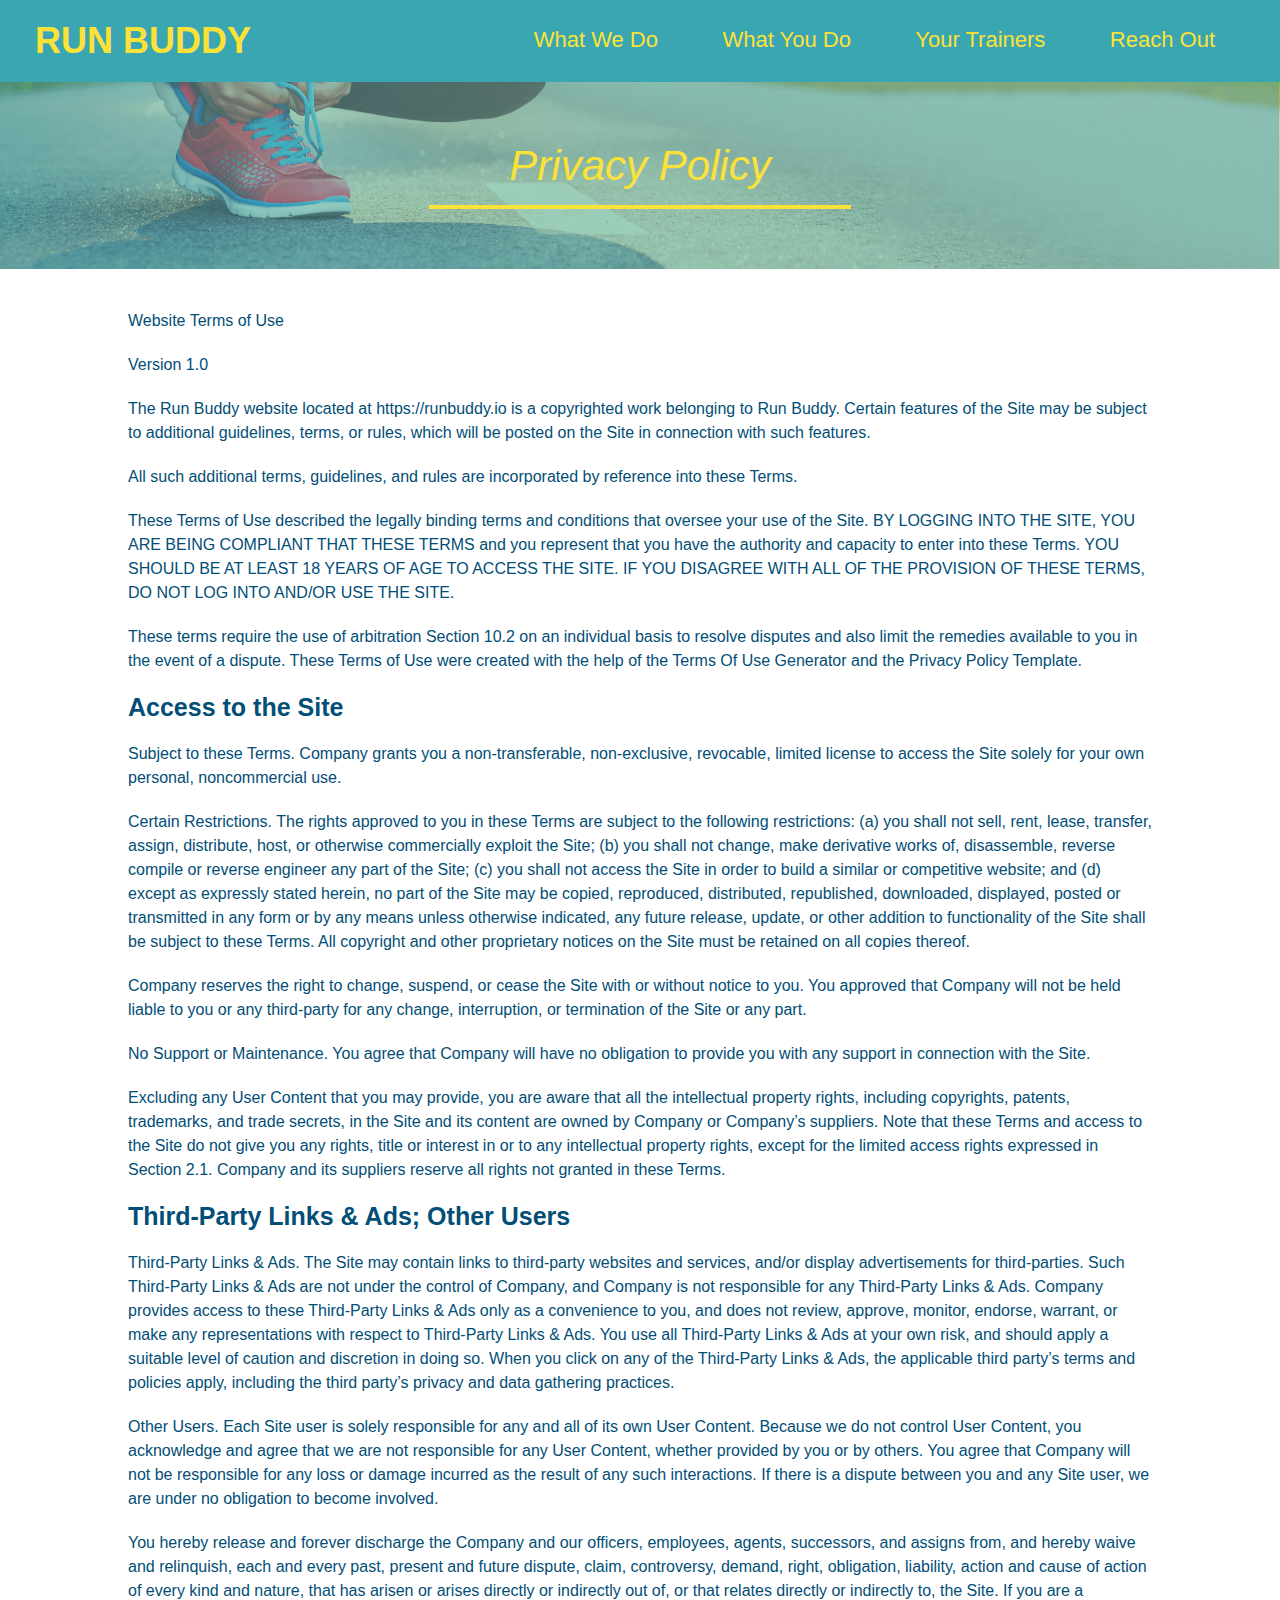
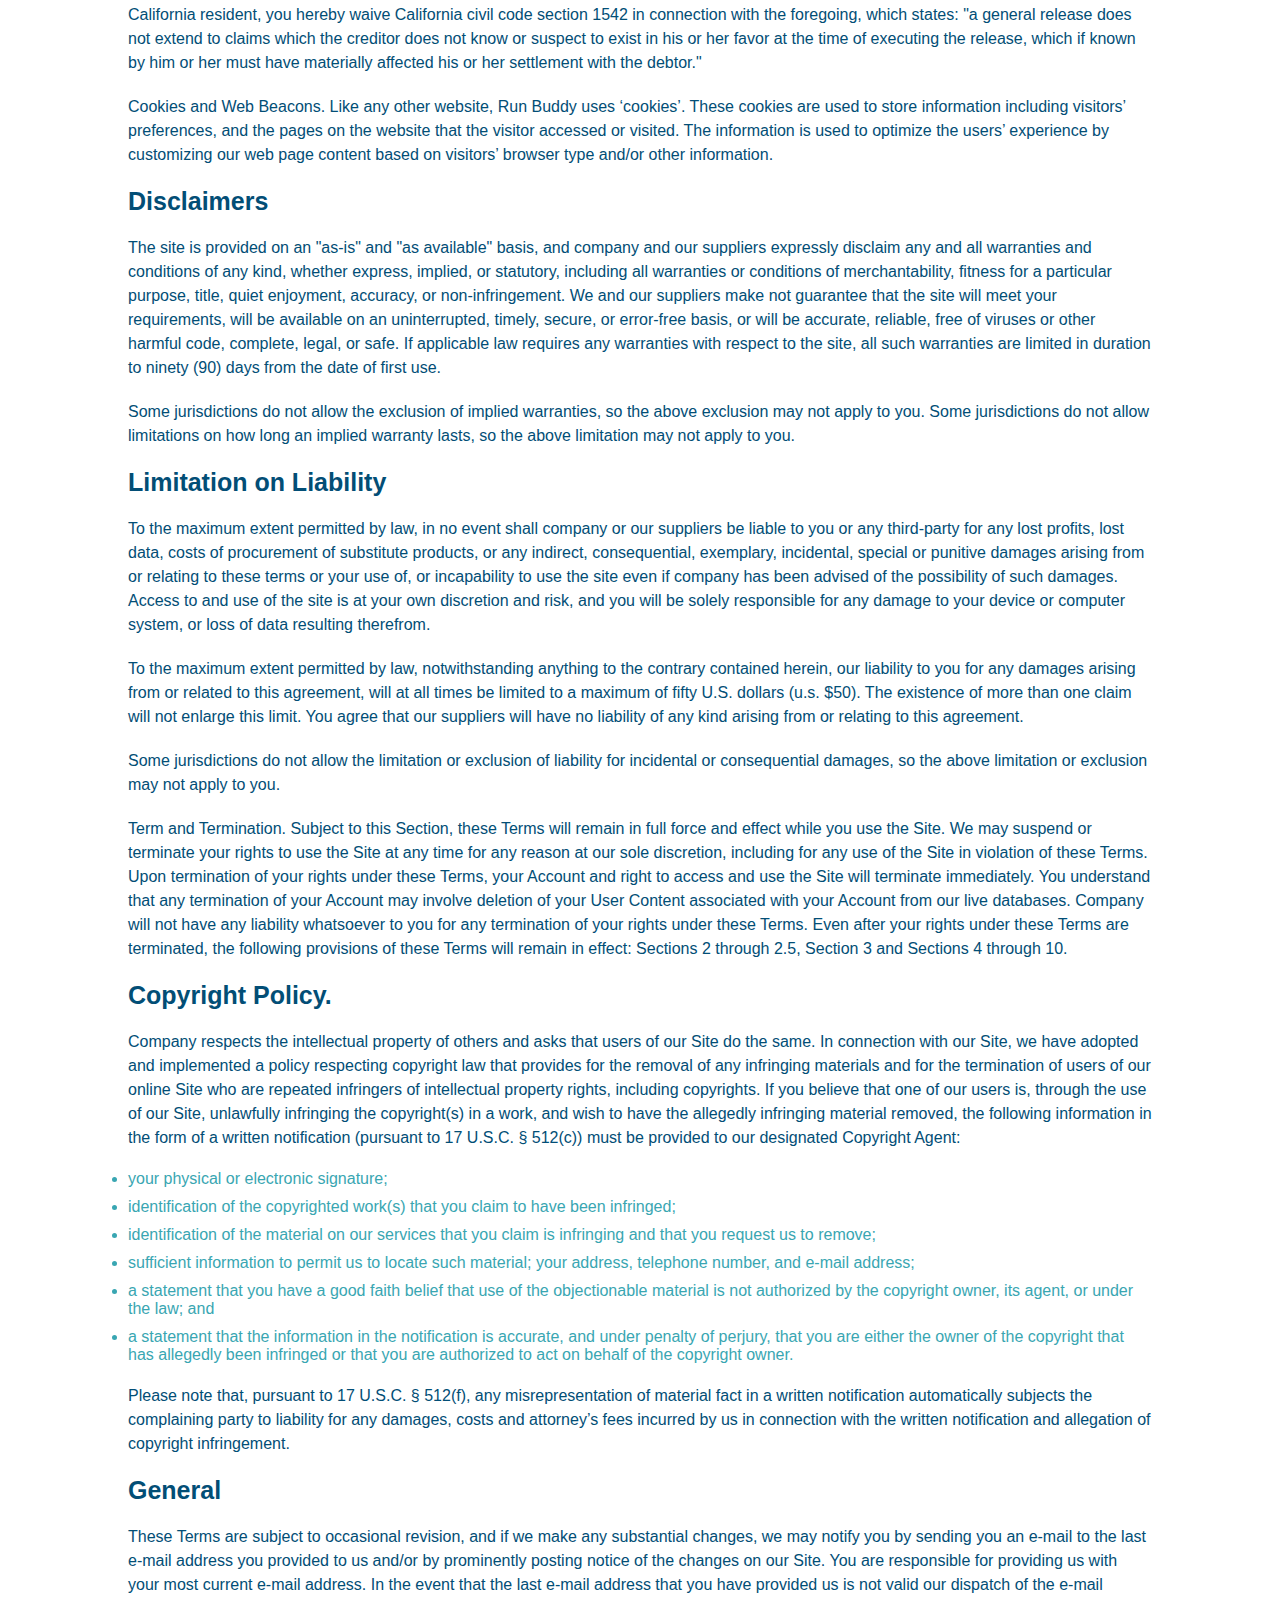
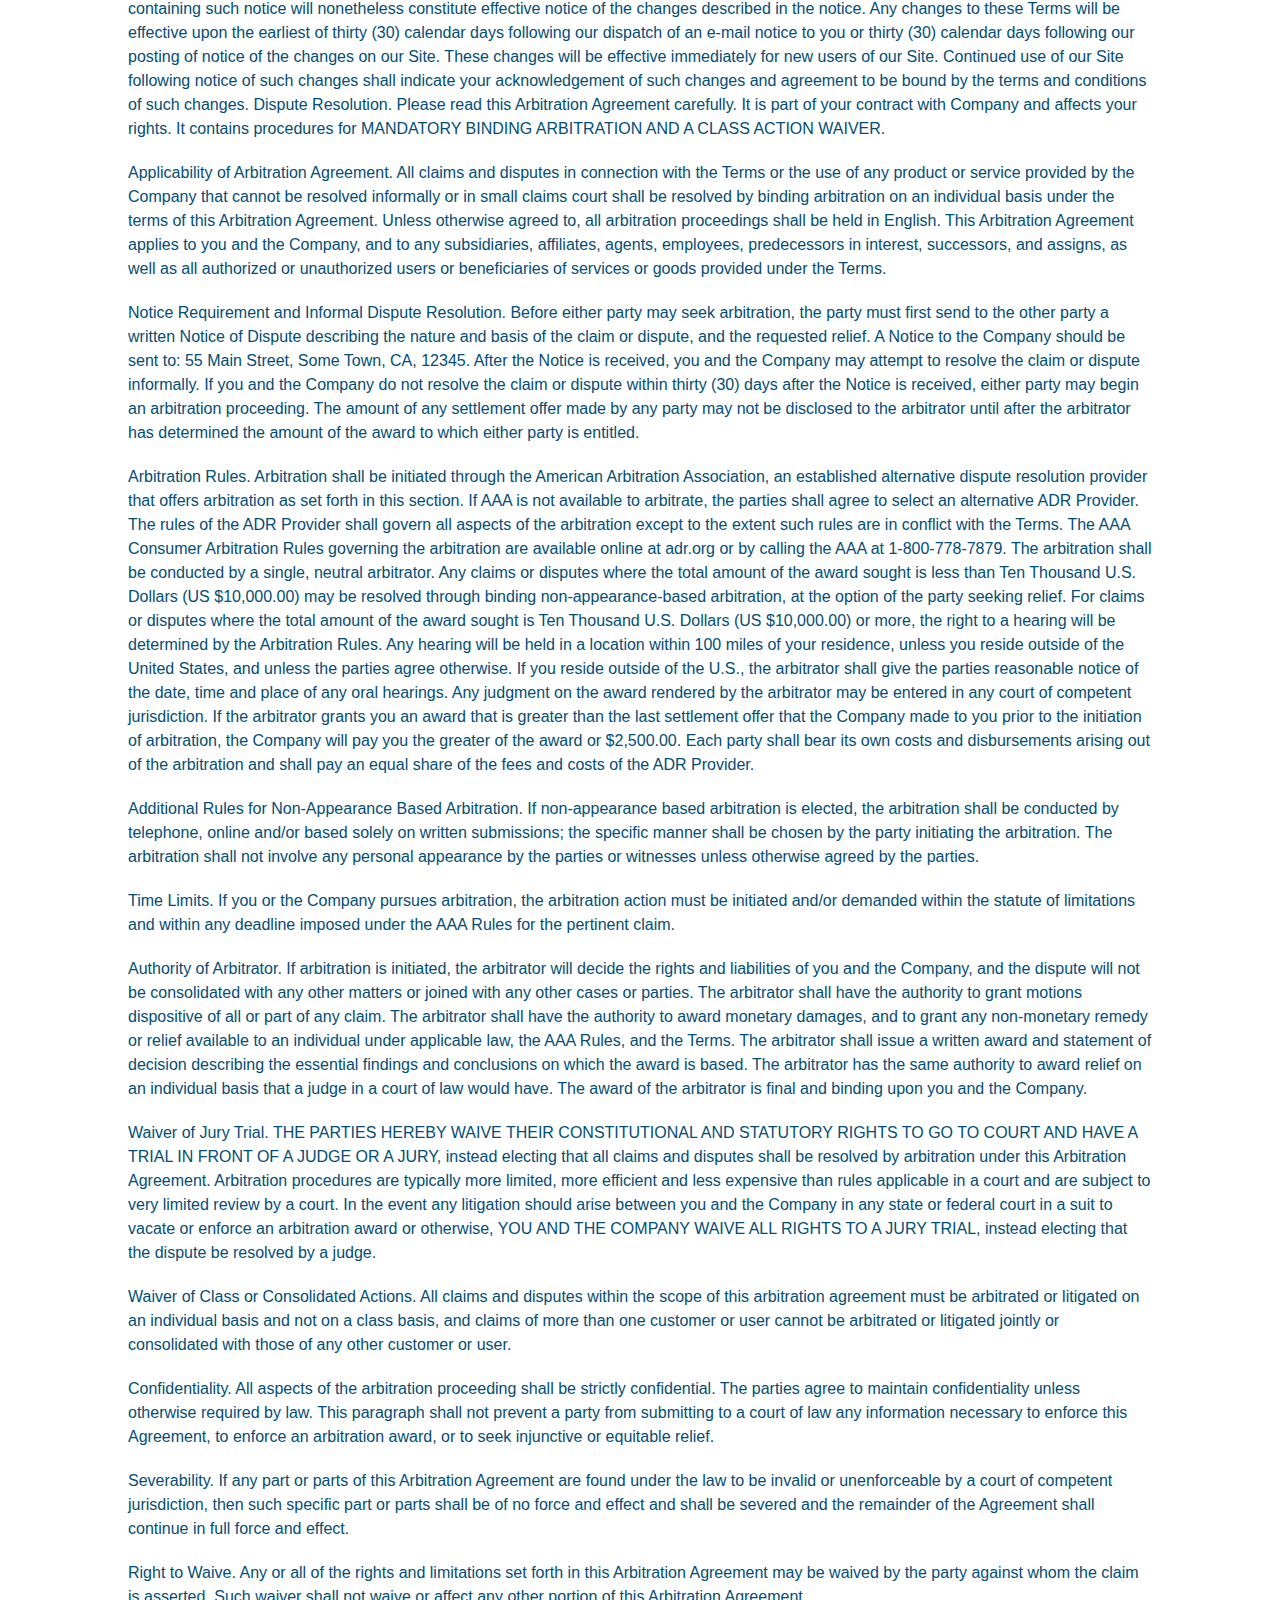
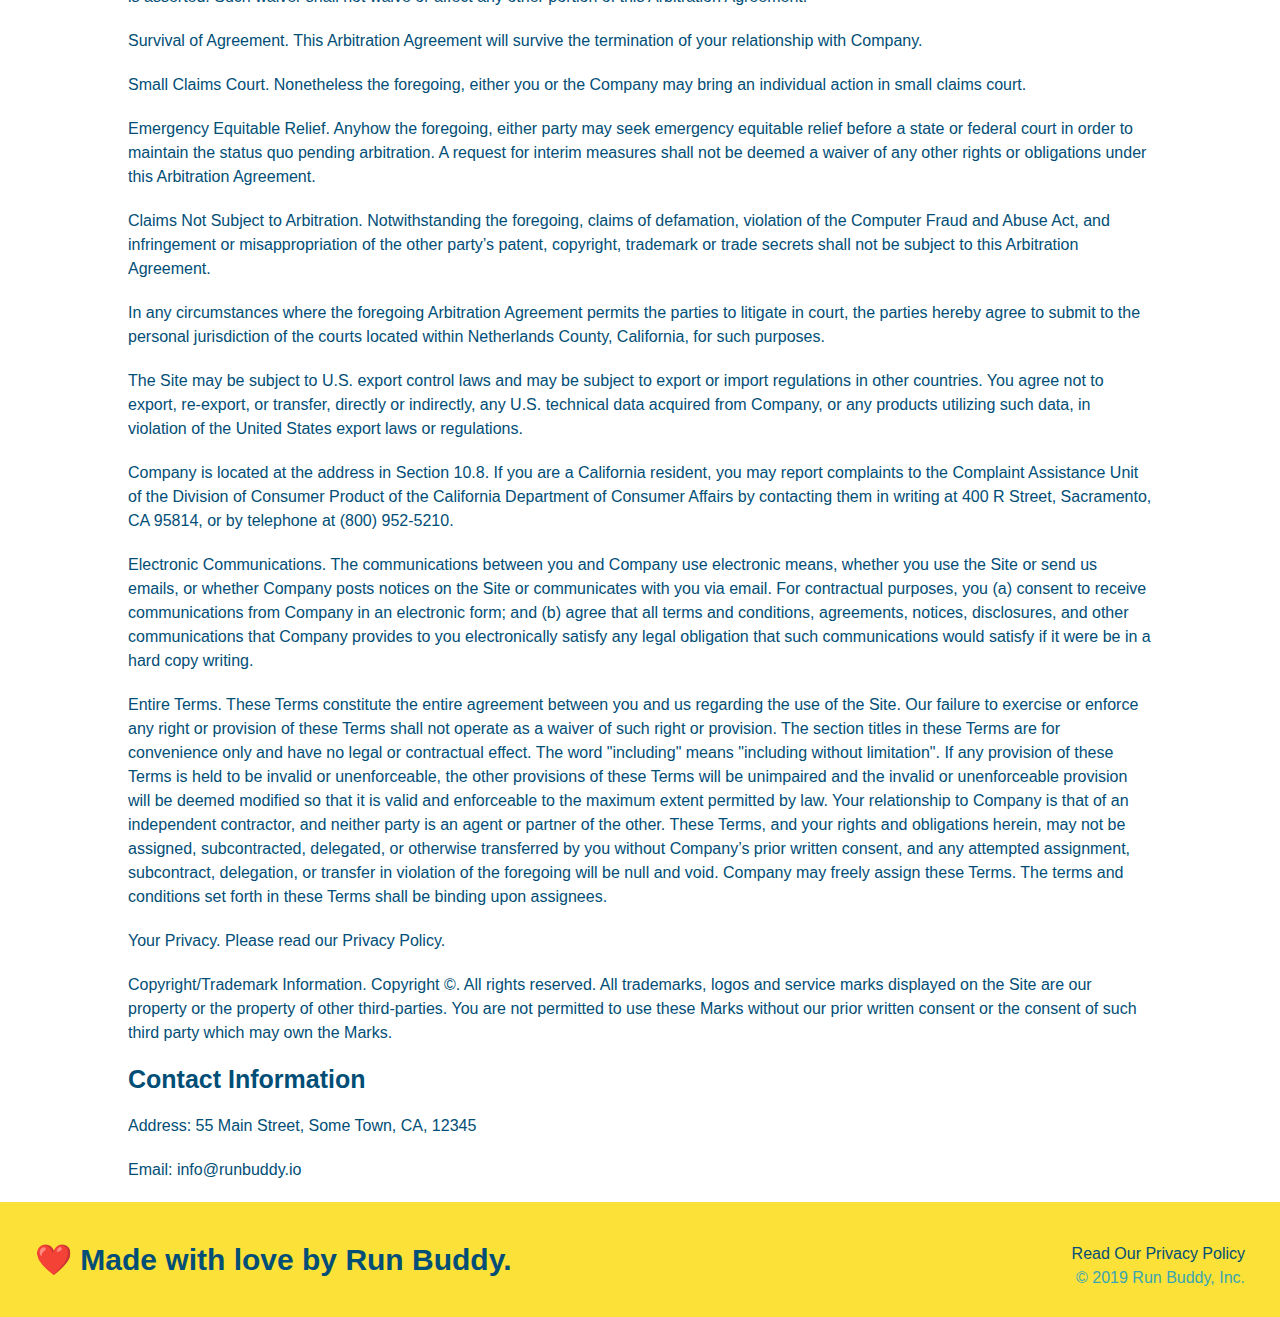
==== privacy-policy.html @ 8c7a0915 "added privacy policy page" ====
<!DOCTYPE html>
<html lang="en">
<head>
    <meta charset="UTF-8">
    <title>Privacy Policy - Run Buddy</title>
    <link rel="stylesheet" href="./assets/css/style.css" />
    <link rel="stylesheet" href="./assets/css/secondary-styles.css" />
</head>
<body>
    <!--navigation-->
    <header>
        <h1>
            <a href="/">RUN BUDDY</a>
        </h1>
        <nav>
            <!--Unordered list element-->
            <ul>
                <!--List item element-->
                <li>
                    <!--Anchor element-->
                    <a href ="./index.html#what-we-do">What We Do</a>
                </li>
                <li>
                    <a href="./index.html#what-you-do">What You Do</a>
                </li>
                <li>
                    <a href="./index.html#your-trainers">Your Trainers</a>
                </li>
                <li>
                    <a href="./index.html#reach-out">Reach Out</a>
                </li>
            </ul>
        </nav>
    </header>
    <section class="hero">
        <h2 class="page-title">
            Privacy Policy
        </h2>
    </section>
    <article class="secondary-content">
        <p>
            Website Terms of Use
          </p>
    
          <p>
            Version 1.0
          </p>
    
          <p>
            The Run Buddy website located at https://runbuddy.io is a copyrighted work belonging to Run Buddy. Certain
            features of the Site may be subject to additional guidelines, terms, or rules, which will be posted on the Site
            in connection with such features.
          </p>
    
          <p>
            All such additional terms, guidelines, and rules are incorporated by reference into these Terms.
          </p>
    
          <p>
            These Terms of Use described the legally binding terms and conditions that oversee your use of the Site. BY
            LOGGING INTO THE SITE, YOU ARE BEING COMPLIANT THAT THESE TERMS and you represent that you have the authority
            and capacity to enter into these Terms. YOU SHOULD BE AT LEAST 18 YEARS OF AGE TO ACCESS THE SITE. IF YOU
            DISAGREE WITH ALL OF THE PROVISION OF THESE TERMS, DO NOT LOG INTO AND/OR USE THE SITE.
          </p>
    
          <p>
            These terms require the use of arbitration Section 10.2 on an individual basis to resolve disputes and also
            limit the remedies available to you in the event of a dispute. These Terms of Use were created with the help of
            the Terms Of Use Generator and the Privacy Policy Template.
          </p>
    
          <h3>
            Access to the Site
          </h3>
    
          <p>
            Subject to these Terms. Company grants you a non-transferable, non-exclusive, revocable, limited license to
            access the Site solely for your own personal, noncommercial use.
          </p>
    
          <p>
            Certain Restrictions. The rights approved to you in these Terms are subject to the following restrictions: (a)
            you shall not sell, rent, lease, transfer, assign, distribute, host, or otherwise commercially exploit the Site;
            (b) you shall not change, make derivative works of, disassemble, reverse compile or reverse engineer any part of
            the Site; (c) you shall not access the Site in order to build a similar or competitive website; and (d) except
            as expressly stated herein, no part of the Site may be copied, reproduced, distributed, republished, downloaded,
            displayed, posted or transmitted in any form or by any means unless otherwise indicated, any future release,
            update, or other addition to functionality of the Site shall be subject to these Terms. All copyright and other
            proprietary notices on the Site must be retained on all copies thereof.
          </p>
    
          <p>
            Company reserves the right to change, suspend, or cease the Site with or without notice to you. You approved
            that Company will not be held liable to you or any third-party for any change, interruption, or termination of
            the Site or any part.
          </p>
    
          <p>
            No Support or Maintenance. You agree that Company will have no obligation to provide you with any support in
            connection with the Site.
          </p>
    
          <p>
            Excluding any User Content that you may provide, you are aware that all the intellectual property rights,
            including copyrights, patents, trademarks, and trade secrets, in the Site and its content are owned by Company
            or Company’s suppliers. Note that these Terms and access to the Site do not give you any rights, title or
            interest in or to any intellectual property rights, except for the limited access rights expressed in Section
            2.1. Company and its suppliers reserve all rights not granted in these Terms.
          </p>
    
          <h3>
            Third-Party Links & Ads; Other Users
          </h3>
    
          <p>
            Third-Party Links & Ads. The Site may contain links to third-party websites and services, and/or display
            advertisements for third-parties. Such Third-Party Links & Ads are not under the control of Company, and Company
            is not responsible for any Third-Party Links & Ads. Company provides access to these Third-Party Links & Ads
            only as a convenience to you, and does not review, approve, monitor, endorse, warrant, or make any
            representations with respect to Third-Party Links & Ads. You use all Third-Party Links & Ads at your own risk,
            and should apply a suitable level of caution and discretion in doing so. When you click on any of the
            Third-Party Links & Ads, the applicable third party’s terms and policies apply, including the third party’s
            privacy and data gathering practices.
          </p>
    
          <p>
            Other Users. Each Site user is solely responsible for any and all of its own User Content. Because we do not
            control User Content, you acknowledge and agree that we are not responsible for any User Content, whether
            provided by you or by others. You agree that Company will not be responsible for any loss or damage incurred as
            the result of any such interactions. If there is a dispute between you and any Site user, we are under no
            obligation to become involved.
          </p>
    
          <p>
            You hereby release and forever discharge the Company and our officers, employees, agents, successors, and
            assigns from, and hereby waive and relinquish, each and every past, present and future dispute, claim,
            controversy, demand, right, obligation, liability, action and cause of action of every kind and nature, that has
            arisen or arises directly or indirectly out of, or that relates directly or indirectly to, the Site. If you are
            a California resident, you hereby waive California civil code section 1542 in connection with the foregoing,
            which states: "a general release does not extend to claims which the creditor does not know or suspect to exist
            in his or her favor at the time of executing the release, which if known by him or her must have materially
            affected his or her settlement with the debtor."
          </p>
    
          <p>
            Cookies and Web Beacons. Like any other website, Run Buddy uses ‘cookies’. These cookies are used to store
            information including visitors’ preferences, and the pages on the website that the visitor accessed or visited.
            The information is used to optimize the users’ experience by customizing our web page content based on visitors’
            browser type and/or other information.
          </p>
    
          <h3>
            Disclaimers
          </h3>
    
          <p>
            The site is provided on an "as-is" and "as available" basis, and company and our suppliers expressly disclaim
            any and all warranties and conditions of any kind, whether express, implied, or statutory, including all
            warranties or conditions of merchantability, fitness for a particular purpose, title, quiet enjoyment, accuracy,
            or non-infringement. We and our suppliers make not guarantee that the site will meet your requirements, will be
            available on an uninterrupted, timely, secure, or error-free basis, or will be accurate, reliable, free of
            viruses or other harmful code, complete, legal, or safe. If applicable law requires any warranties with respect
            to the site, all such warranties are limited in duration to ninety (90) days from the date of first use.
          </p>
    
          <p>
            Some jurisdictions do not allow the exclusion of implied warranties, so the above exclusion may not apply to
            you. Some jurisdictions do not allow limitations on how long an implied warranty lasts, so the above limitation
            may not apply to you.
          </p>
    
          <h3>
            Limitation on Liability
          </h3>
    
          <p>
            To the maximum extent permitted by law, in no event shall company or our suppliers be liable to you or any
            third-party for any lost profits, lost data, costs of procurement of substitute products, or any indirect,
            consequential, exemplary, incidental, special or punitive damages arising from or relating to these terms or
            your use of, or incapability to use the site even if company has been advised of the possibility of such
            damages. Access to and use of the site is at your own discretion and risk, and you will be solely responsible
            for any damage to your device or computer system, or loss of data resulting therefrom.
          </p>
    
          <p>
            To the maximum extent permitted by law, notwithstanding anything to the contrary contained herein, our liability
            to you for any damages arising from or related to this agreement, will at all times be limited to a maximum of
            fifty U.S. dollars (u.s. $50). The existence of more than one claim will not enlarge this limit. You agree that
            our suppliers will have no liability of any kind arising from or relating to this agreement.
          </p>
    
          <p>
            Some jurisdictions do not allow the limitation or exclusion of liability for incidental or consequential
            damages, so the above limitation or exclusion may not apply to you.
          </p>
    
          <p>
            Term and Termination. Subject to this Section, these Terms will remain in full force and effect while you use
            the Site. We may suspend or terminate your rights to use the Site at any time for any reason at our sole
            discretion, including for any use of the Site in violation of these Terms. Upon termination of your rights under
            these Terms, your Account and right to access and use the Site will terminate immediately. You understand that
            any termination of your Account may involve deletion of your User Content associated with your Account from our
            live databases. Company will not have any liability whatsoever to you for any termination of your rights under
            these Terms. Even after your rights under these Terms are terminated, the following provisions of these Terms
            will remain in effect: Sections 2 through 2.5, Section 3 and Sections 4 through 10.
          </p>
    
          <h3>
            Copyright Policy.
          </h3>
    
          <p>
            Company respects the intellectual property of others and asks that users of our Site do the same. In connection
            with our Site, we have adopted and implemented a policy respecting copyright law that provides for the removal
            of any infringing materials and for the termination of users of our online Site who are repeated infringers of
            intellectual property rights, including copyrights. If you believe that one of our users is, through the use of
            our Site, unlawfully infringing the copyright(s) in a work, and wish to have the allegedly infringing material
            removed, the following information in the form of a written notification (pursuant to 17 U.S.C. § 512(c)) must
            be provided to our designated Copyright Agent:
          </p>
    
          <ul>
            <li>
              your physical or electronic signature;
            </li>
            <li>
              identification of the copyrighted work(s) that you claim to have been infringed;
            </li>
            <li>
              identification of the material on our services that you claim is infringing and that you request us to remove;
            </li>
            <li>
              sufficient information to permit us to locate such material; your address, telephone number, and e-mail
              address;
            </li>
            <li>
              a statement that you have a good faith belief that use of the objectionable material is not authorized by the
              copyright owner, its agent, or under the law; and
            </li>
            <li>
              a statement that the information in the notification is accurate, and under penalty of perjury, that you are
              either the owner of the copyright that has allegedly been infringed or that you are authorized to act on
              behalf of the copyright owner.
            </li>
          </ul>
    
          <p>
            Please note that, pursuant to 17 U.S.C. § 512(f), any misrepresentation of material fact in a written
            notification automatically subjects the complaining party to liability for any damages, costs and attorney’s
            fees incurred by us in connection with the written notification and allegation of copyright infringement.
          </p>
    
          <h3>
            General
          </h3>
    
          <p>
            These Terms are subject to occasional revision, and if we make any substantial changes, we may notify you by
            sending you an e-mail to the last e-mail address you provided to us and/or by prominently posting notice of the
            changes on our Site. You are responsible for providing us with your most current e-mail address. In the event
            that the last e-mail address that you have provided us is not valid our dispatch of the e-mail containing such
            notice will nonetheless constitute effective notice of the changes described in the notice. Any changes to these
            Terms will be effective upon the earliest of thirty (30) calendar days following our dispatch of an e-mail
            notice to you or thirty (30) calendar days following our posting of notice of the changes on our Site. These
            changes will be effective immediately for new users of our Site. Continued use of our Site following notice of
            such changes shall indicate your acknowledgement of such changes and agreement to be bound by the terms and
            conditions of such changes. Dispute Resolution. Please read this Arbitration Agreement carefully. It is part of
            your contract with Company and affects your rights. It contains procedures for MANDATORY BINDING ARBITRATION AND
            A CLASS ACTION WAIVER.
          </p>
    
          <p>
            Applicability of Arbitration Agreement. All claims and disputes in connection with the Terms or the use of any
            product or service provided by the Company that cannot be resolved informally or in small claims court shall be
            resolved by binding arbitration on an individual basis under the terms of this Arbitration Agreement. Unless
            otherwise agreed to, all arbitration proceedings shall be held in English. This Arbitration Agreement applies to
            you and the Company, and to any subsidiaries, affiliates, agents, employees, predecessors in interest,
            successors, and assigns, as well as all authorized or unauthorized users or beneficiaries of services or goods
            provided under the Terms.
          </p>
    
          <p>
            Notice Requirement and Informal Dispute Resolution. Before either party may seek arbitration, the party must
            first send to the other party a written Notice of Dispute describing the nature and basis of the claim or
            dispute, and the requested relief. A Notice to the Company should be sent to: 55 Main Street, Some Town, CA,
            12345. After the Notice is received, you and the Company may attempt to resolve the claim or dispute informally.
            If you and the Company do not resolve the claim or dispute within thirty (30) days after the Notice is received,
            either party may begin an arbitration proceeding. The amount of any settlement offer made by any party may not
            be disclosed to the arbitrator until after the arbitrator has determined the amount of the award to which either
            party is entitled.
          </p>
    
          <p>
            Arbitration Rules. Arbitration shall be initiated through the American Arbitration Association, an established
            alternative dispute resolution provider that offers arbitration as set forth in this section. If AAA is not
            available to arbitrate, the parties shall agree to select an alternative ADR Provider. The rules of the ADR
            Provider shall govern all aspects of the arbitration except to the extent such rules are in conflict with the
            Terms. The AAA Consumer Arbitration Rules governing the arbitration are available online at adr.org or by
            calling the AAA at 1-800-778-7879. The arbitration shall be conducted by a single, neutral arbitrator. Any
            claims or disputes where the total amount of the award sought is less than Ten Thousand U.S. Dollars (US
            $10,000.00) may be resolved through binding non-appearance-based arbitration, at the option of the party seeking
            relief. For claims or disputes where the total amount of the award sought is Ten Thousand U.S. Dollars (US
            $10,000.00) or more, the right to a hearing will be determined by the Arbitration Rules. Any hearing will be
            held in a location within 100 miles of your residence, unless you reside outside of the United States, and
            unless the parties agree otherwise. If you reside outside of the U.S., the arbitrator shall give the parties
            reasonable notice of the date, time and place of any oral hearings. Any judgment on the award rendered by the
            arbitrator may be entered in any court of competent jurisdiction. If the arbitrator grants you an award that is
            greater than the last settlement offer that the Company made to you prior to the initiation of arbitration, the
            Company will pay you the greater of the award or $2,500.00. Each party shall bear its own costs and
            disbursements arising out of the arbitration and shall pay an equal share of the fees and costs of the ADR
            Provider.
          </p>
    
          <p>
            Additional Rules for Non-Appearance Based Arbitration. If non-appearance based arbitration is elected, the
            arbitration shall be conducted by telephone, online and/or based solely on written submissions; the specific
            manner shall be chosen by the party initiating the arbitration. The arbitration shall not involve any personal
            appearance by the parties or witnesses unless otherwise agreed by the parties.
          </p>
    
          <p>
            Time Limits. If you or the Company pursues arbitration, the arbitration action must be initiated and/or demanded
            within the statute of limitations and within any deadline imposed under the AAA Rules for the pertinent claim.
          </p>
    
          <p>
            Authority of Arbitrator. If arbitration is initiated, the arbitrator will decide the rights and liabilities of
            you and the Company, and the dispute will not be consolidated with any other matters or joined with any other
            cases or parties. The arbitrator shall have the authority to grant motions dispositive of all or part of any
            claim. The arbitrator shall have the authority to award monetary damages, and to grant any non-monetary remedy
            or relief available to an individual under applicable law, the AAA Rules, and the Terms. The arbitrator shall
            issue a written award and statement of decision describing the essential findings and conclusions on which the
            award is based. The arbitrator has the same authority to award relief on an individual basis that a judge in a
            court of law would have. The award of the arbitrator is final and binding upon you and the Company.
          </p>
    
          <p>
            Waiver of Jury Trial. THE PARTIES HEREBY WAIVE THEIR CONSTITUTIONAL AND STATUTORY RIGHTS TO GO TO COURT AND HAVE
            A TRIAL IN FRONT OF A JUDGE OR A JURY, instead electing that all claims and disputes shall be resolved by
            arbitration under this Arbitration Agreement. Arbitration procedures are typically more limited, more efficient
            and less expensive than rules applicable in a court and are subject to very limited review by a court. In the
            event any litigation should arise between you and the Company in any state or federal court in a suit to vacate
            or enforce an arbitration award or otherwise, YOU AND THE COMPANY WAIVE ALL RIGHTS TO A JURY TRIAL, instead
            electing that the dispute be resolved by a judge.
          </p>
    
          <p>
            Waiver of Class or Consolidated Actions. All claims and disputes within the scope of this arbitration agreement
            must be arbitrated or litigated on an individual basis and not on a class basis, and claims of more than one
            customer or user cannot be arbitrated or litigated jointly or consolidated with those of any other customer or
            user.
          </p>
    
          <p>
            Confidentiality. All aspects of the arbitration proceeding shall be strictly confidential. The parties agree to
            maintain confidentiality unless otherwise required by law. This paragraph shall not prevent a party from
            submitting to a court of law any information necessary to enforce this Agreement, to enforce an arbitration
            award, or to seek injunctive or equitable relief.
          </p>
    
          <p>
            Severability. If any part or parts of this Arbitration Agreement are found under the law to be invalid or
            unenforceable by a court of competent jurisdiction, then such specific part or parts shall be of no force and
            effect and shall be severed and the remainder of the Agreement shall continue in full force and effect.
          </p>
    
          <p>
            Right to Waive. Any or all of the rights and limitations set forth in this Arbitration Agreement may be waived
            by the party against whom the claim is asserted. Such waiver shall not waive or affect any other portion of this
            Arbitration Agreement.
          </p>
    
          <p>
            Survival of Agreement. This Arbitration Agreement will survive the termination of your relationship with
            Company.
          </p>
    
          <p>
            Small Claims Court. Nonetheless the foregoing, either you or the Company may bring an individual action in small
            claims court.
          </p>
    
          <p>
            Emergency Equitable Relief. Anyhow the foregoing, either party may seek emergency equitable relief before a
            state or federal court in order to maintain the status quo pending arbitration. A request for interim measures
            shall not be deemed a waiver of any other rights or obligations under this Arbitration Agreement.
          </p>
    
          <p>
            Claims Not Subject to Arbitration. Notwithstanding the foregoing, claims of defamation, violation of the
            Computer Fraud and Abuse Act, and infringement or misappropriation of the other party’s patent, copyright,
            trademark or trade secrets shall not be subject to this Arbitration Agreement.
          </p>
    
          <p>
            In any circumstances where the foregoing Arbitration Agreement permits the parties to litigate in court, the
            parties hereby agree to submit to the personal jurisdiction of the courts located within Netherlands County,
            California, for such purposes.
          </p>
    
          <p>
            The Site may be subject to U.S. export control laws and may be subject to export or import regulations in other
            countries. You agree not to export, re-export, or transfer, directly or indirectly, any U.S. technical data
            acquired from Company, or any products utilizing such data, in violation of the United States export laws or
            regulations.
          </p>
    
          <p>
            Company is located at the address in Section 10.8. If you are a California resident, you may report complaints
            to the Complaint Assistance Unit of the Division of Consumer Product of the California Department of Consumer
            Affairs by contacting them in writing at 400 R Street, Sacramento, CA 95814, or by telephone at (800) 952-5210.
          </p>
    
          <p>
            Electronic Communications. The communications between you and Company use electronic means, whether you use the
            Site or send us emails, or whether Company posts notices on the Site or communicates with you via email. For
            contractual purposes, you (a) consent to receive communications from Company in an electronic form; and (b)
            agree that all terms and conditions, agreements, notices, disclosures, and other communications that Company
            provides to you electronically satisfy any legal obligation that such communications would satisfy if it were be
            in a hard copy writing.
          </p>
    
          <p>
            Entire Terms. These Terms constitute the entire agreement between you and us regarding the use of the Site. Our
            failure to exercise or enforce any right or provision of these Terms shall not operate as a waiver of such right
            or provision. The section titles in these Terms are for convenience only and have no legal or contractual
            effect. The word "including" means "including without limitation". If any provision of these Terms is held to be
            invalid or unenforceable, the other provisions of these Terms will be unimpaired and the invalid or
            unenforceable provision will be deemed modified so that it is valid and enforceable to the maximum extent
            permitted by law. Your relationship to Company is that of an independent contractor, and neither party is an
            agent or partner of the other. These Terms, and your rights and obligations herein, may not be assigned,
            subcontracted, delegated, or otherwise transferred by you without Company’s prior written consent, and any
            attempted assignment, subcontract, delegation, or transfer in violation of the foregoing will be null and void.
            Company may freely assign these Terms. The terms and conditions set forth in these Terms shall be binding upon
            assignees.
          </p>
    
          <p>
            Your Privacy. Please read our Privacy Policy.
          </p>
    
          <p>
            Copyright/Trademark Information. Copyright ©. All rights reserved. All trademarks, logos and service marks
            displayed on the Site are our property or the property of other third-parties. You are not permitted to use
            these Marks without our prior written consent or the consent of such third party which may own the Marks.
          </p>
    
          <h3>
            Contact Information
          </h3>
    
          <p>
            Address: 55 Main Street, Some Town, CA, 12345
          </p>
    
          <p>
            Email: info@runbuddy.io
          </p>
    
    </article>

    <!--footer-->
    <footer>
        <h2>❤️ Made with love by Run Buddy.</h2>
        <div>
            <a>Read Our Privacy Policy</a><br />
            &copy; 2019 Run Buddy, Inc.
        </div>
    </footer>
</body>
</html>
---- assets/css/style.css ----
* {
    margin: 0;
    padding: 0;
    box-sizing: border-box;
}

body {
    color: #39a6b2;
    font-family: Helvetica, Arial, sans-serif;
}

/* applying styles to <header> */
header {
    padding: 20px 35px;
    background-color: #39a6b2;
}

header h1 {
    font-weight: bold;
    font-size: 36px;
    color:#fce138;
    margin: 0;
    display: inline;
}

header a {
    text-decoration: none;
    color: #fce138;
}

header nav {
    float: right;
    margin: 7px 0;
}

header nav ul li {
    display: inline;
}

header nav ul li a {
    margin: 0 30px;
    font-weight: lighter;
    font-size: 22px;
}

/* applying styles to <footer> */
footer {
    background: #fce138;
    width: 100%;
    padding: 40px 35px;
}

footer h2 {
    display: inline;
    color: #024e76;
    font-size: 30px;
    margin: 0;
}

footer div {
    float: right;
    line-height: 1.5;
    text-align: right;
}

footer a {
    color: #024e76;
}

section {
    padding: 60px;
}

/* Hero Style Start */
.hero {
    background-image: url("../images/hero-bg.jpg");
    height: 600px;
    background-size: cover;
    background-position: center;
    position: relative;
}

.hero-form {
    background-color: #fce138;
    padding: 20px;
    width: 500px;
    border: solid 3px #024e76;
    color: #024e76;
    position: absolute;
    bottom: 120px;
    right: 140px;
}

.hero-form h3 {
    font-size: 24px;
    margin: 0;
}

.hero-form p {
    margin: 5px 0 15px 0;
}

.form-input {
    border: 1px solid #024e76;
    display: block;
    padding: 7px 15px;
    font-size: 16px;
    color: #024e76;
    width: 100%;
    margin-bottom: 15px;
}

.hero-form label {
    margin: 0 5px;
}

.hero-form button {
    color: #fce138;
    background-color: #024e76;
    border: none;
    padding: 10px 20px;
    font-size: 16px;
}
/* Hero Style End */

.intro {
    text-align: center;
}

.section-title {
    font-size: 55px;
    color: #024e76;
    margin-bottom: 35px;
    padding: 0 100px 20px 100px;
    border-bottom: 3px solid;
    display: inline-block;
}

.primary-border {
    border-color: #fce138;
}

.secondary-border {
    border-color: #39a6b2;
}

.intro p {
    line-height: 1.7;
    color: #39a6b2;
    width: 80%;
    font-size: 20px;
    margin: 0 auto;
}

.steps {
    text-align: center;
    background: #fce138;
}

.steps div {
    margin-bottom: 80px;
}

.steps img {
    width: 15%;
    margin: 10px 0;
}

.steps h3 {
    color: #024e76;
    font-size: 46px;
    margin-top: 10px;
}

.steps p {
    color: #39a6b2;
    font-size: 23px;
}

.steps span {
    font-size: 38px;
}

/* start of your trainers */
.trainers {
    text-align: center;
}

.trainer {
    width: 900px;
    margin: 0 auto 30px auto;
    background: #024e76;
    color: #fce138;
    overflow: auto;
}

.trainer img {
    width: 35%;
    float: left;
}

.trainer-bio {
    padding: 35px;
    float: left;
    width: 65%;
}

.text-left {
    text-align: left;
}

.text-right {
    text-align: right;
}

.trainer-bio h3 {
    font-size: 32px;
    margin-bottom: 8px;
}

.trainer-bio h4 {
    font-weight: lighter;
    font-size: 26px;
    margin-bottom: 25px;
}

.trainer-bio p {
    font-size: 17px;
    line-height: 1.3;
}

/* reach out styles start */
.contact {
    background: #024e76;
    text-align: center;
}

.contact h2 {
    color: #fce138;
}

.contact-info iframe {
    width: 400px;
    height: 400px;
}

.contact-info div {
    width: 410px;
    display: inline-block;
    vertical-align: top;
    text-align: left;
    margin: 30px 0 0 60px;
    color: white;
}

.contact-info h3 {
    color: #fce138;
    font-size: 32px;
}

.contact-info p, .contact-info address {
    margin: 20px 0;
    line-height: 1.5;
    font-size: 20px;
    font-style: normal;
}

.contact-info a {
    color: #fce138;
}

/* reach out styles end */
---- assets/css/secondary-styles.css ----
.hero {
    background-position: bottom;
    height: auto;
    text-align: center;
    margin-bottom: 40px;
}

.page-title {
    color: #fce138;
    display: inline-block;
    border-bottom: 4px solid #fce138;
    padding: 0 80px 15px 80px;
    font-weight: normal;
    font-size: 42px;
    font-style: italic;
}

.secondary-content {
    width: 80%;
    margin: 0 auto;
    color: #024e76;
}

.secondary-content h3 {
    font-size: 25px;
    margin: 20px 0;
}

.secondary-content p {
    font-size: 16px;
    line-height: 1.5;
    margin: 20px 0;
}

.secondary-content li {
    color: #39a6b2;
    margin: 10px 0;
}
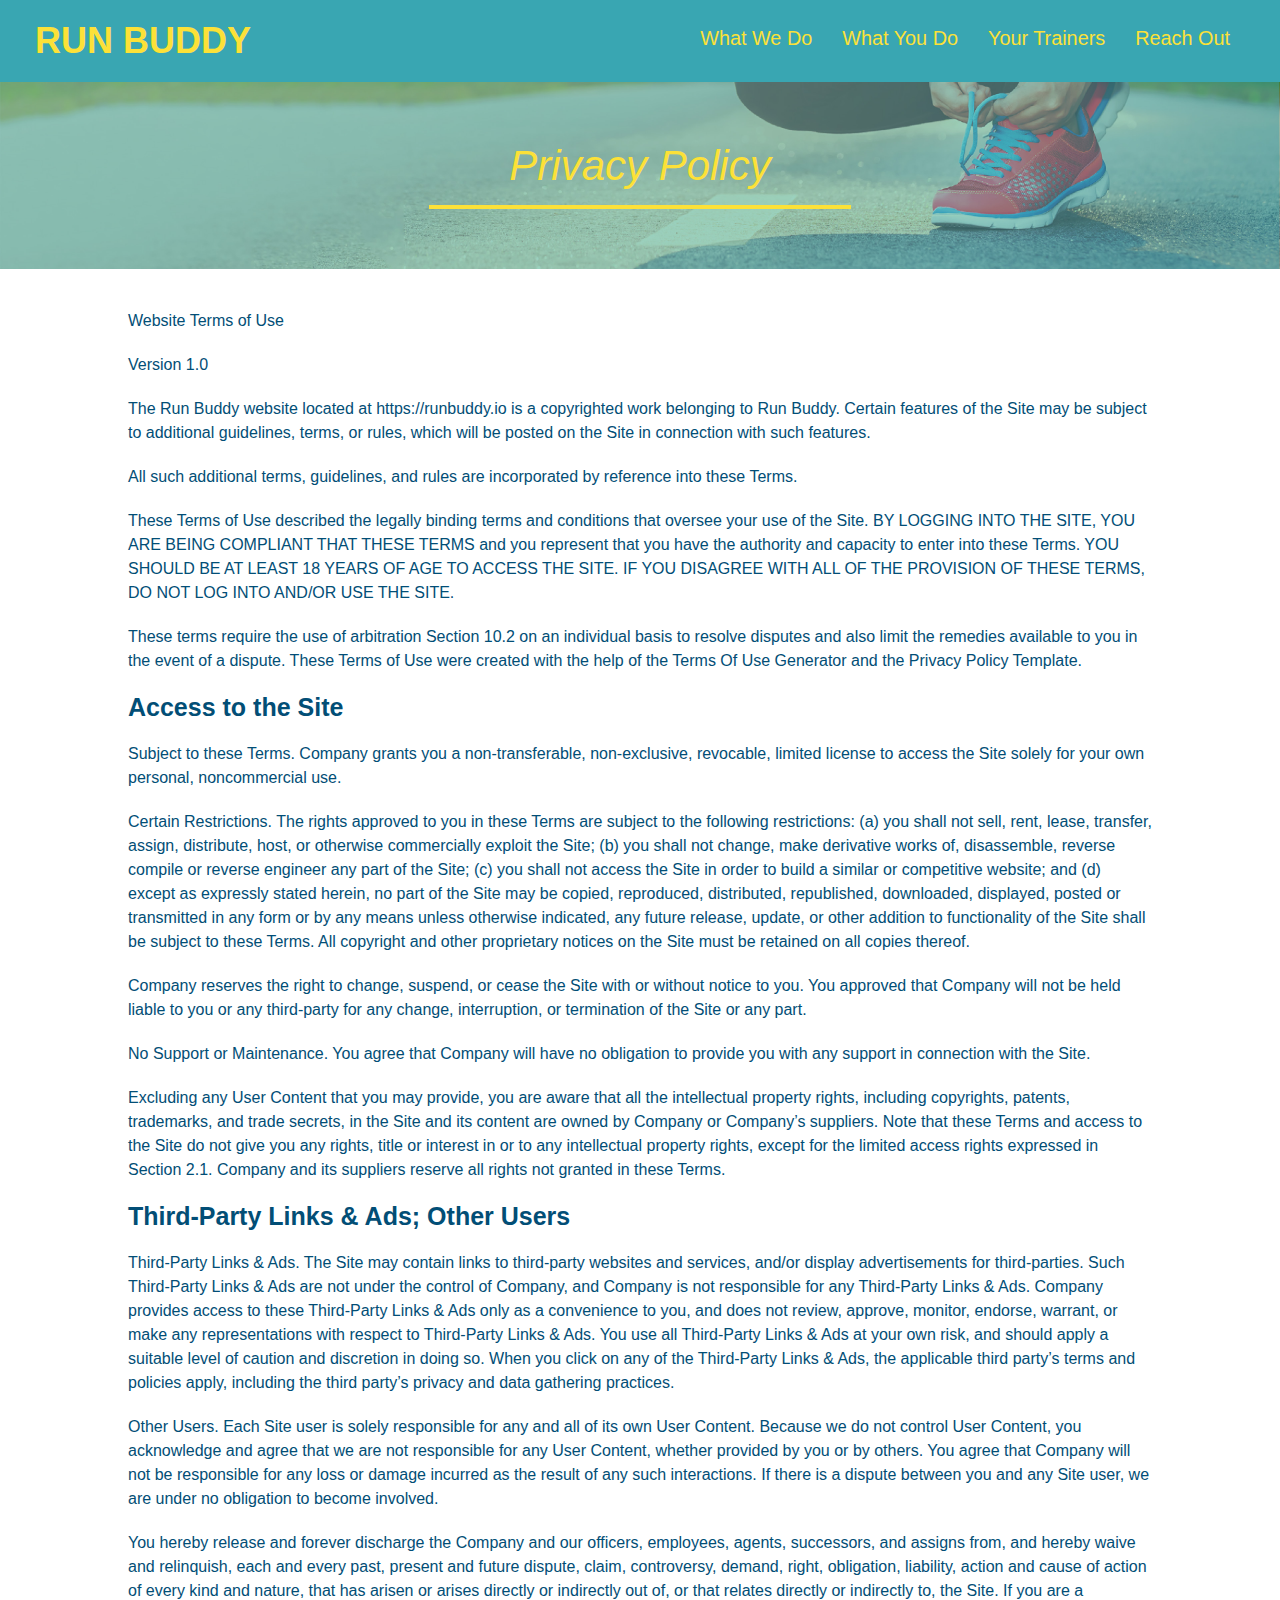
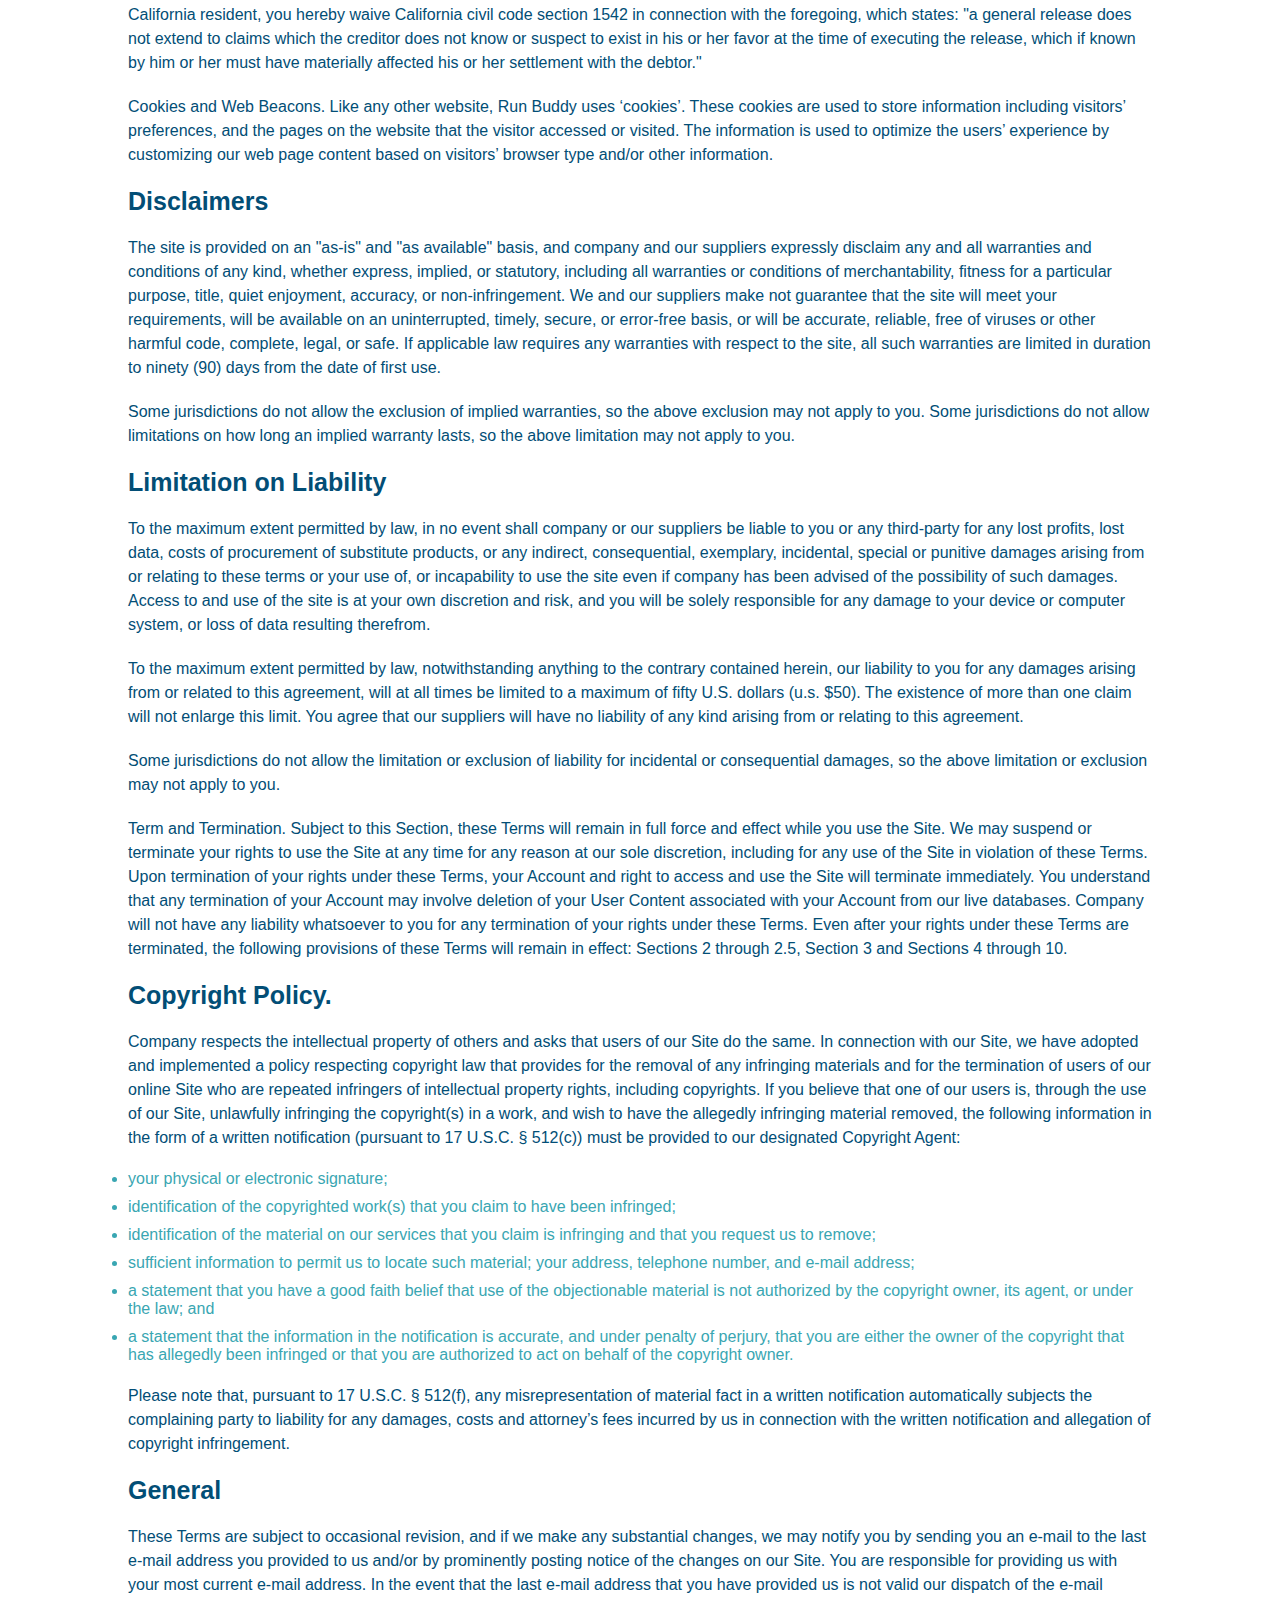
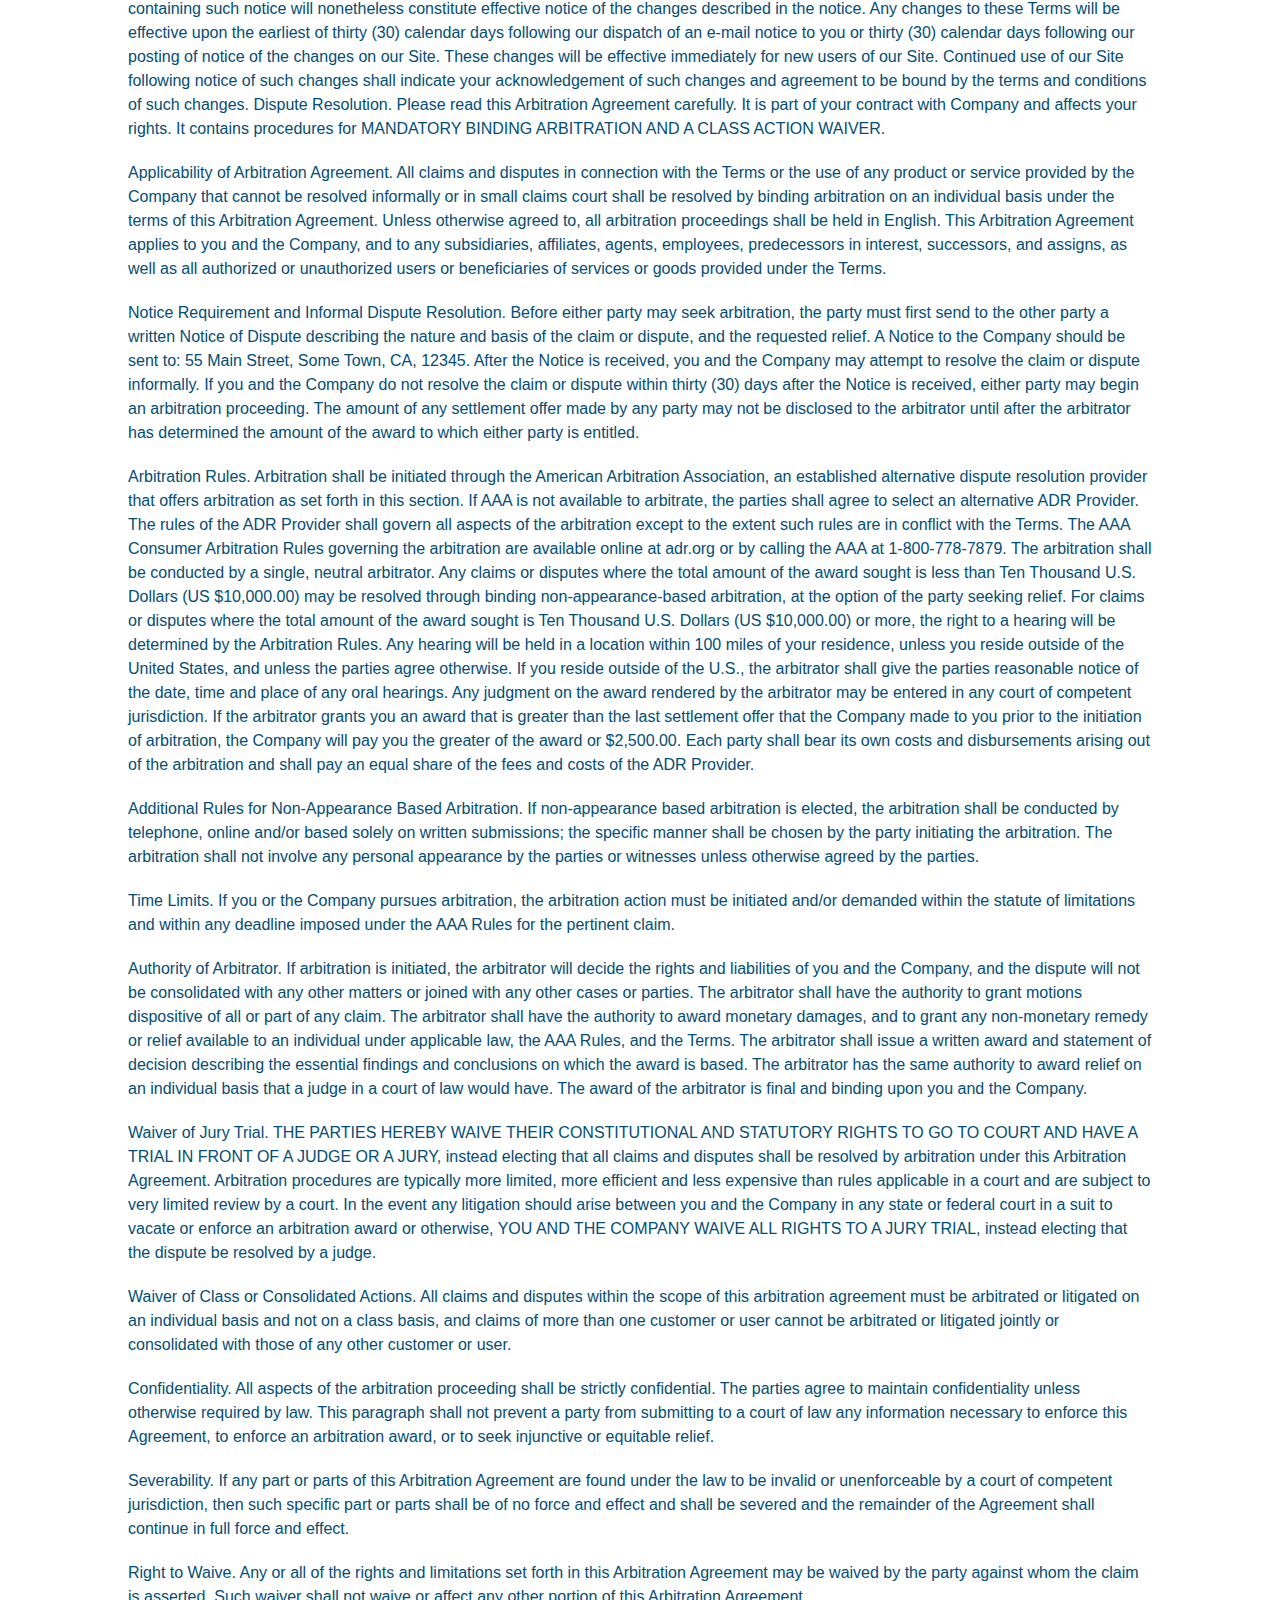
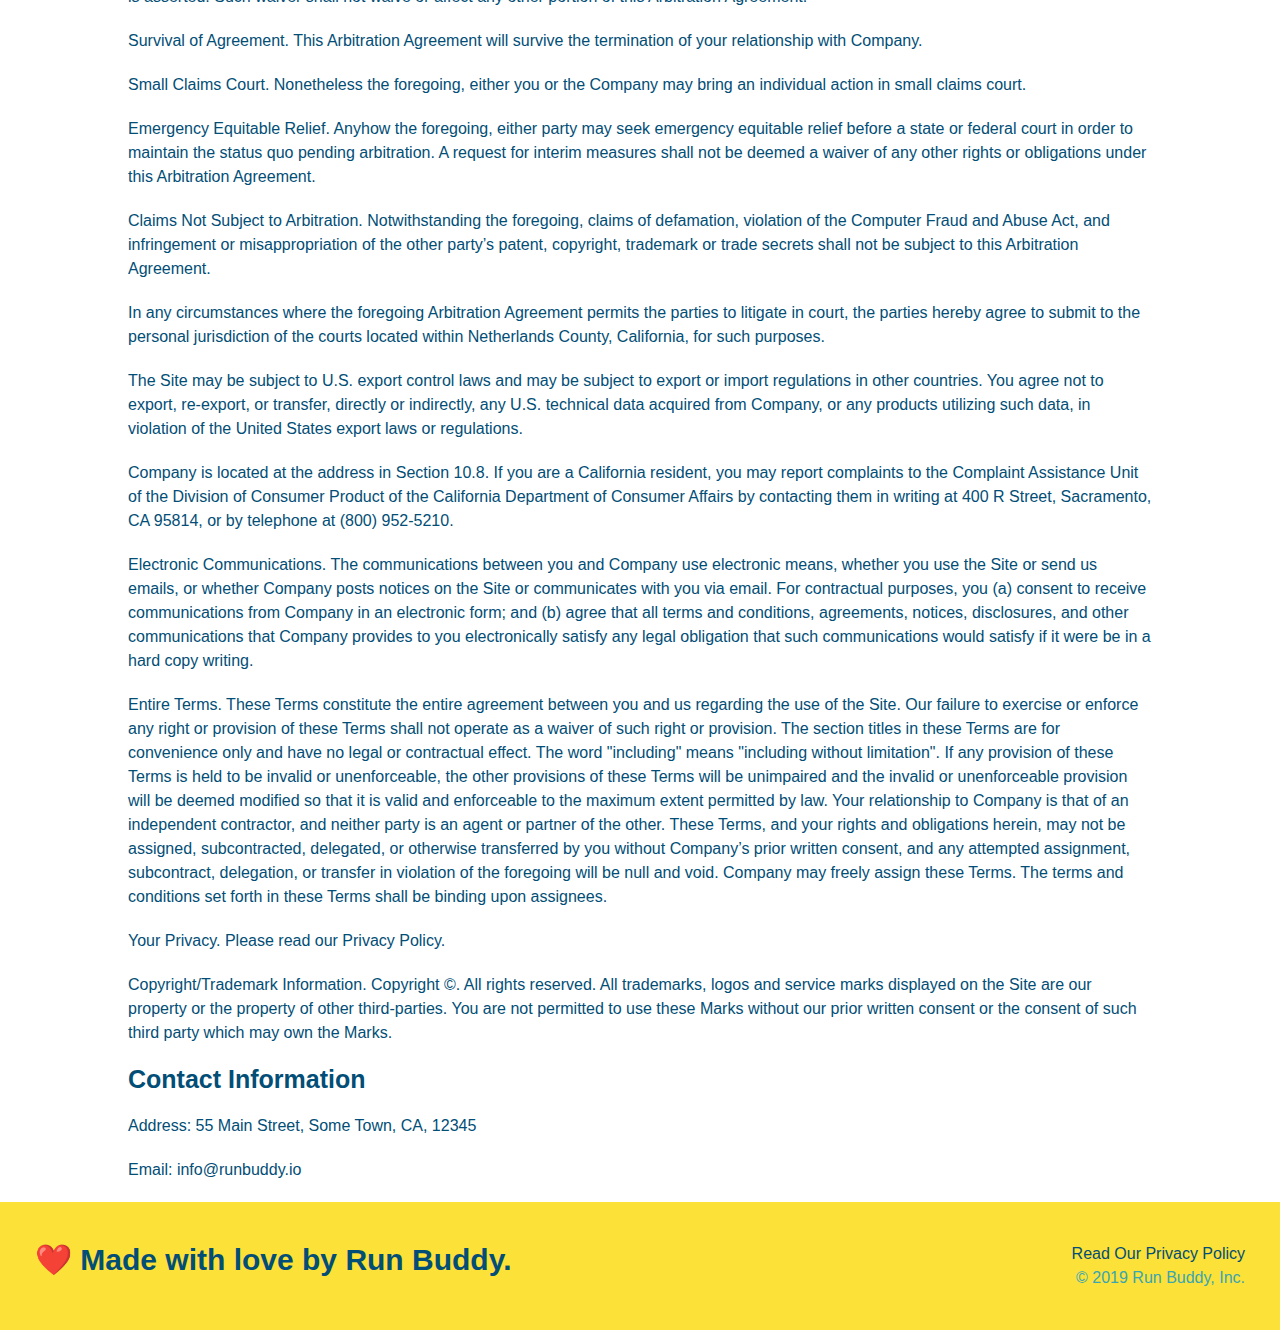
==== commit f10ac066: "implemented rules for smaller screen sizes" ====
--- a/privacy-policy.html
+++ b/privacy-policy.html
@@ -3,6 +3,7 @@
 <head>
     <meta charset="UTF-8">
     <title>Privacy Policy - Run Buddy</title>
+    <meta name="viewport" content="width=device-width, initial-scale=1.0" />
     <link rel="stylesheet" href="./assets/css/style.css" />
     <link rel="stylesheet" href="./assets/css/secondary-styles.css" />
 </head>
--- a/assets/css/style.css
+++ b/assets/css/style.css
@@ -13,6 +13,9 @@
 header {
     padding: 20px 35px;
     background-color: #39a6b2;
+    display: flex;
+    justify-content: space-between;
+    flex-wrap: wrap;
 }
 
 header h1 {
@@ -20,7 +23,6 @@
     font-size: 36px;
     color:#fce138;
     margin: 0;
-    display: inline;
 }
 
 header a {
@@ -29,18 +31,21 @@
 }
 
 header nav {
-    float: right;
     margin: 7px 0;
 }
 
-header nav ul li {
-    display: inline;
+header nav ul {
+    display: flex;
+    flex-wrap: wrap;
+    justify-content: space-between;
+    align-items: center;
+    list-style: none;
 }
 
 header nav ul li a {
-    margin: 0 30px;
+    padding: 10px 15px;
     font-weight: lighter;
-    font-size: 22px;
+    font-size: 1.55vw;
 }
 
 /* applying styles to <footer> */
@@ -48,17 +53,18 @@
     background: #fce138;
     width: 100%;
     padding: 40px 35px;
+    display: flex;
+    flex-wrap: wrap;
+    justify-content: space-between;
 }
 
 footer h2 {
-    display: inline;
     color: #024e76;
     font-size: 30px;
     margin: 0;
 }
 
 footer div {
-    float: right;
     line-height: 1.5;
     text-align: right;
 }
@@ -74,21 +80,21 @@
 /* Hero Style Start */
 .hero {
     background-image: url("../images/hero-bg.jpg");
-    height: 600px;
     background-size: cover;
     background-position: center;
-    position: relative;
+    display: flex;
+    justify-content: center;
+    flex-wrap: wrap;
+    align-items: flex-start;
 }
 
 .hero-form {
     background-color: #fce138;
     padding: 20px;
-    width: 500px;
     border: solid 3px #024e76;
     color: #024e76;
-    position: absolute;
-    bottom: 120px;
-    right: 140px;
+    width: 40%;
+    margin: 3.5%;
 }
 
 .hero-form h3 {
@@ -121,19 +127,31 @@
     padding: 10px 20px;
     font-size: 16px;
 }
+
+.hero-cta {
+    width: 35%;
+    text-align: right;
+    margin: 3.5%;
+    color: #fff;
+    font-size: 18px;
+    line-height: 1.2;
+}
+
+.hero-cta h2 {
+    font-style: italic;
+    font-size: 55px;
+    color: #fce138;
+}
 /* Hero Style End */
 
-.intro {
+.section-title {
+    font-size: 48px;
+    color: #024e76;
+    border-bottom: 3px solid;
+    padding-bottom: 20px;
     text-align: center;
-}
-
-.section-title {
-    font-size: 55px;
-    color: #024e76;
-    margin-bottom: 35px;
-    padding: 0 100px 20px 100px;
-    border-bottom: 3px solid;
-    display: inline-block;
+    margin: 0 auto 35px auto;
+    width: 50%;
 }
 
 .primary-border {
@@ -150,59 +168,85 @@
     width: 80%;
     font-size: 20px;
     margin: 0 auto;
+    text-align: center;
+}
+
+.step {
+    margin: 50px auto;
+    padding-bottom: 50px;
+    width: 80%;
+    border-bottom: 1px solid #39a6b2;
+    display: flex;
+    flex-wrap: wrap;
+    align-items: center;
+    justify-content: space-between;
 }
 
 .steps {
-    text-align: center;
     background: #fce138;
 }
 
-.steps div {
-    margin-bottom: 80px;
-}
-
-.steps img {
-    width: 15%;
-    margin: 10px 0;
-}
-
-.steps h3 {
+.step h3 {
     color: #024e76;
     font-size: 46px;
-    margin-top: 10px;
-}
-
-.steps p {
+    flex: 1 30%;
+}
+
+.step-text p {
     color: #39a6b2;
-    font-size: 23px;
-}
-
-.steps span {
-    font-size: 38px;
+    font-size: 18px;
+}
+
+.step-text h4 {
+    font-size: 26px;
+    line-height: 1.5;
+    color: #024e76;
+}
+
+.step-info {
+    flex: 2 70%;
+    display: flex;
+    flex-wrap: wrap;
+    align-items: center;
+}
+
+.step-img {
+    flex: 1 12%;
+    margin-right: 20px;
+}
+
+.step-text {
+    flex: 12;
+}
+
+.step-img img {
+    max-width: 100%;
 }
 
 /* start of your trainers */
+
 .trainers {
-    text-align: center;
+    width: 100%;
+    margin: 0 auto;
+    display: flex;
+    flex-wrap: wrap;
+    justify-content: space-around;
 }
 
 .trainer {
-    width: 900px;
     margin: 0 auto 30px auto;
     background: #024e76;
     color: #fce138;
-    overflow: auto;
+    flex: 1;
 }
 
 .trainer img {
-    width: 35%;
-    float: left;
+    width: 100%;
 }
 
 .trainer-bio {
-    padding: 35px;
-    float: left;
-    width: 65%;
+    padding: 25px;
+    line-height: 1.3;
 }
 
 .text-left {
@@ -214,42 +258,44 @@
 }
 
 .trainer-bio h3 {
-    font-size: 32px;
-    margin-bottom: 8px;
+    font-size: 28px;
 }
 
 .trainer-bio h4 {
     font-weight: lighter;
-    font-size: 26px;
-    margin-bottom: 25px;
+    font-size: 22px;
+    margin-bottom: 15px;
 }
 
 .trainer-bio p {
     font-size: 17px;
-    line-height: 1.3;
 }
 
 /* reach out styles start */
 .contact {
     background: #024e76;
-    text-align: center;
 }
 
 .contact h2 {
     color: #fce138;
 }
 
+.contact-info {
+    display: flex;
+    justify-content: space-between;
+    flex-wrap: wrap;
+}
+
+.contact-info > * {
+    flex: 1;
+    margin: 15px;
+}
+
 .contact-info iframe {
-    width: 400px;
     height: 400px;
 }
 
 .contact-info div {
-    width: 410px;
-    display: inline-block;
-    vertical-align: top;
-    text-align: left;
-    margin: 30px 0 0 60px;
     color: white;
 }
 
@@ -261,7 +307,7 @@
 .contact-info p, .contact-info address {
     margin: 20px 0;
     line-height: 1.5;
-    font-size: 20px;
+    font-size: 16px;
     font-style: normal;
 }
 
@@ -269,4 +315,44 @@
     color: #fce138;
 }
 
-/* reach out styles end */+.contact-form input, .contact-form textarea {
+    border: 1px solid #024e76;
+    display: block;
+    padding: 7px 15px;
+    font-size: 16px;
+    color: #024e76;
+    width: 100%;
+    margin-bottom: 15px;
+    margin-top: 5px;
+}
+
+.contact-form button {
+    width: 100%;
+    border: none;
+    background: #fce138;
+    color: #024e76;
+    text-align: center;
+    padding: 15px 0;
+    font-size: 16px
+}
+
+/* reach out styles end */
+
+.flex-row {
+    display: flex;
+}
+
+/* MEDIA QUERY FOR SMALLER DESKTOP SCREENS AND SMALLER */
+@media screen and (max-width: 980px) {
+   
+}
+
+/* MEDIA QUERY FOR TABLETS AND SMALLER */
+@media screen and (max-width: 768px) {
+     
+}
+
+/* MEDIA QUERY FOR MOBILE PHONES AND SMALLER */
+@media screen and (max-width: 575px) {
+
+}